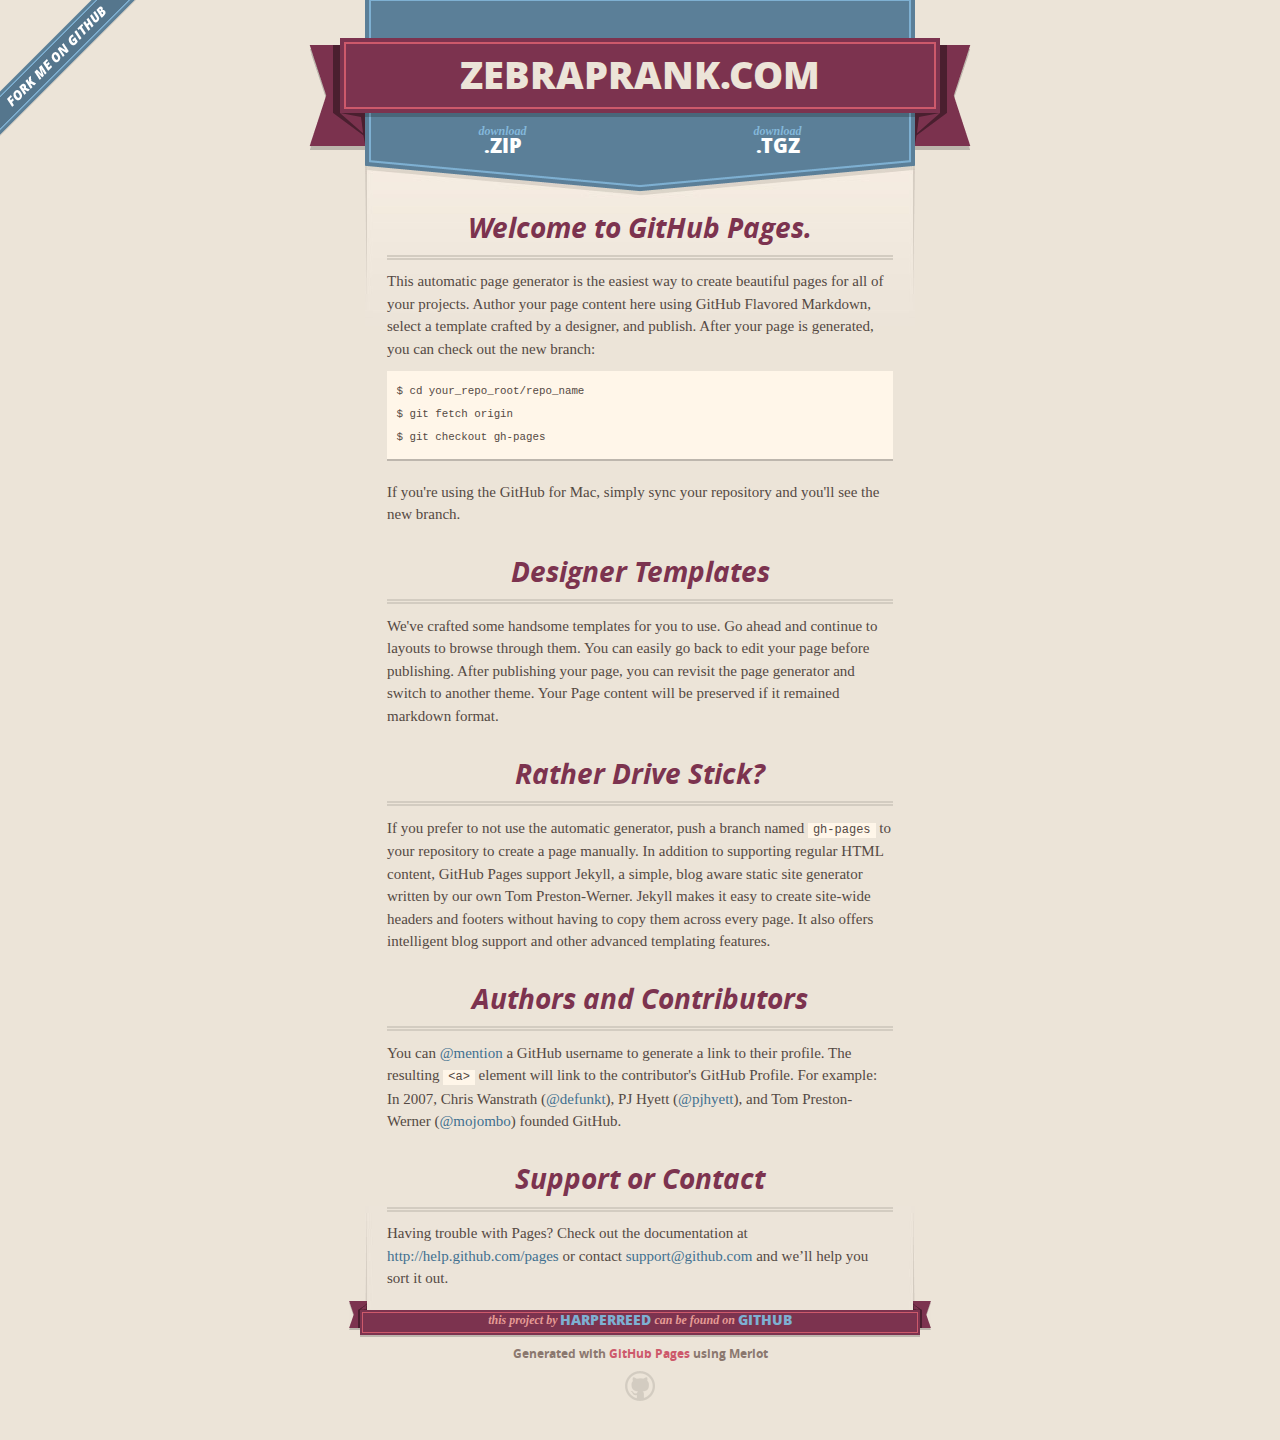
==== index.html @ 4e34f4eb "Create gh-pages branch via GitHub" ====
<!DOCTYPE html>
<html>
  <head>
    <meta charset='utf-8'>
    <meta http-equiv="X-UA-Compatible" content="chrome=1">
    <meta name="viewport" content="width=640" />

    <link rel="stylesheet" href="stylesheets/core.css" media="screen"/>
    <link rel="stylesheet" href="stylesheets/mobile.css" media="handheld, only screen and (max-device-width:640px)"/>
    <link rel="stylesheet" href="stylesheets/pygment_trac.css"/>

    <script type="text/javascript" src="javascripts/modernizr.js"></script>
    <script type="text/javascript" src="https://ajax.googleapis.com/ajax/libs/jquery/1.7.1/jquery.min.js"></script>
    <script type="text/javascript" src="javascripts/headsmart.min.js"></script>
    <script type="text/javascript">
      $(document).ready(function () {
        $('#main_content').headsmart()
      })
    </script>
    <title>Zebraprank.com by harperreed</title>
  </head>

  <body>
    <a id="forkme_banner" href="https://github.com/harperreed/zebraprank.com">View on GitHub</a>
    <div class="shell">

      <header>
        <span class="ribbon-outer">
          <span class="ribbon-inner">
            <h1>Zebraprank.com</h1>
            <h2></h2>
          </span>
          <span class="left-tail"></span>
          <span class="right-tail"></span>
        </span>
      </header>

      <section id="downloads">
        <span class="inner">
          <a href="https://github.com/harperreed/zebraprank.com/zipball/master" class="zip"><em>download</em> .ZIP</a><a href="https://github.com/harperreed/zebraprank.com/tarball/master" class="tgz"><em>download</em> .TGZ</a>
        </span>
      </section>


      <span class="banner-fix"></span>


      <section id="main_content">
        <h3>
<a name="welcome-to-github-pages" class="anchor" href="#welcome-to-github-pages"><span class="octicon octicon-link"></span></a>Welcome to GitHub Pages.</h3>

<p>This automatic page generator is the easiest way to create beautiful pages for all of your projects. Author your page content here using GitHub Flavored Markdown, select a template crafted by a designer, and publish. After your page is generated, you can check out the new branch:</p>

<pre><code>$ cd your_repo_root/repo_name
$ git fetch origin
$ git checkout gh-pages
</code></pre>

<p>If you're using the GitHub for Mac, simply sync your repository and you'll see the new branch.</p>

<h3>
<a name="designer-templates" class="anchor" href="#designer-templates"><span class="octicon octicon-link"></span></a>Designer Templates</h3>

<p>We've crafted some handsome templates for you to use. Go ahead and continue to layouts to browse through them. You can easily go back to edit your page before publishing. After publishing your page, you can revisit the page generator and switch to another theme. Your Page content will be preserved if it remained markdown format.</p>

<h3>
<a name="rather-drive-stick" class="anchor" href="#rather-drive-stick"><span class="octicon octicon-link"></span></a>Rather Drive Stick?</h3>

<p>If you prefer to not use the automatic generator, push a branch named <code>gh-pages</code> to your repository to create a page manually. In addition to supporting regular HTML content, GitHub Pages support Jekyll, a simple, blog aware static site generator written by our own Tom Preston-Werner. Jekyll makes it easy to create site-wide headers and footers without having to copy them across every page. It also offers intelligent blog support and other advanced templating features.</p>

<h3>
<a name="authors-and-contributors" class="anchor" href="#authors-and-contributors"><span class="octicon octicon-link"></span></a>Authors and Contributors</h3>

<p>You can <a href="https://github.com/blog/821" class="user-mention">@mention</a> a GitHub username to generate a link to their profile. The resulting <code>&lt;a&gt;</code> element will link to the contributor's GitHub Profile. For example: In 2007, Chris Wanstrath (<a href="https://github.com/defunkt" class="user-mention">@defunkt</a>), PJ Hyett (<a href="https://github.com/pjhyett" class="user-mention">@pjhyett</a>), and Tom Preston-Werner (<a href="https://github.com/mojombo" class="user-mention">@mojombo</a>) founded GitHub.</p>

<h3>
<a name="support-or-contact" class="anchor" href="#support-or-contact"><span class="octicon octicon-link"></span></a>Support or Contact</h3>

<p>Having trouble with Pages? Check out the documentation at <a href="http://help.github.com/pages">http://help.github.com/pages</a> or contact <a href="mailto:support@github.com">support@github.com</a> and we’ll help you sort it out.</p>
      </section>

      <footer>
        <span class="ribbon-outer">
          <span class="ribbon-inner">
            <p>this project by <a href="https://github.com/harperreed">harperreed</a> can be found on <a href="https://github.com/harperreed/zebraprank.com">GitHub</a></p>
          </span>
          <span class="left-tail"></span>
          <span class="right-tail"></span>
        </span>
        <p>Generated with <a href="http://pages.github.com">GitHub Pages</a> using Merlot</p>
        <span class="octocat"></span>
      </footer>

    </div>

    
  </body>
</html>
---- stylesheets/core.css ----
@import url("screen.css");
@import url("non-screen.css") handheld;
@import url("non-screen.css") only screen and (max-device-width:640px);
---- stylesheets/mobile.css ----
/* Generated by Font Squirrel (http://www.fontsquirrel.com) on February 9, 2012 */


@font-face {
  font-family: 'Open Sans';
  src: url('../fonts/opensans-regular-webfont.eot');
  src: url('../fonts/opensans-regular-webfont.eot?#iefix') format('embedded-opentype'),
       url('../fonts/opensans-regular-webfont.woff') format('woff'),
       url('../fonts/opensans-regular-webfont.ttf') format('truetype'),
       url('../fonts/opensans-regular-webfont.svg#OpenSansRegular') format('svg');
  font-weight: normal;
  font-style: normal;
}

@font-face {
  font-family: 'Open Sans';
  src: url('../fonts/opensans-italic-webfont.eot');
  src: url('../fonts/opensans-italic-webfont.eot?#iefix') format('embedded-opentype'),
       url('../fonts/opensans-italic-webfont.woff') format('woff'),
       url('../fonts/opensans-italic-webfont.ttf') format('truetype'),
       url('../fonts/opensans-italic-webfont.svg#OpenSansItalic') format('svg');
  font-weight: normal;
  font-style: italic;
}

@font-face {
  font-family: 'Open Sans';
  src: url('../fonts/opensans-bold-webfont.eot');
  src: url('../fonts/opensans-bold-webfont.eot?#iefix') format('embedded-opentype'),
       url('../fonts/opensans-bold-webfont.woff') format('woff'),
       url('../fonts/opensans-bold-webfont.ttf') format('truetype'),
       url('../fonts/opensans-bold-webfont.svg#OpenSansBold') format('svg');
  font-weight: bold;
  font-style: normal;
}

@font-face {
  font-family: 'Open Sans';
  src: url('../fonts/opensans-bolditalic-webfont.eot');
  src: url('../fonts/opensans-bolditalic-webfont.eot?#iefix') format('embedded-opentype'),
       url('../fonts/opensans-bolditalic-webfont.woff') format('woff'),
       url('../fonts/opensans-bolditalic-webfont.ttf') format('truetype'),
       url('../fonts/opensans-bolditalic-webfont.svg#OpenSansBoldItalic') format('svg');
  font-weight: bold;
  font-style: italic;
}

@font-face {
  font-family: 'Open Sans';
  src: url('../fonts/opensans-extrabold-webfont.eot');
  src: url('../fonts/opensans-extrabold-webfont.eot?#iefix') format('embedded-opentype'),
       url('../fonts/opensans-extrabold-webfont.woff') format('woff'),
       url('../fonts/opensans-extrabold-webfont.ttf') format('truetype'),
       url('../fonts/opensans-extrabold-webfont.svg#OpenSansExtrabold') format('svg');
  font-weight: bolder;
  font-style: normal;
}


/* http://meyerweb.com/eric/tools/css/reset/ 
   v2.0 | 20110126
   License: none (public domain)
*/

html, body, div, span, applet, object, iframe,
h1, h2, h3, h4, h5, h6, p, blockquote, pre,
a, abbr, acronym, address, big, cite, code,
del, dfn, em, img, ins, kbd, q, s, samp,
small, strike, strong, sub, sup, tt, var,
b, u, i, center,
dl, dt, dd, ol, ul, li,
fieldset, form, label, legend,
table, caption, tbody, tfoot, thead, tr, th, td,
article, aside, canvas, details, embed, 
figure, figcaption, footer, header, hgroup, 
menu, nav, output, ruby, section, summary,
time, mark, audio, video {
  margin: 0;
  padding: 0;
  border: 0;
  font-size: 100%;
  font: inherit;
  vertical-align: baseline;
}
/* HTML5 display-role reset for older browsers */
article, aside, details, figcaption, figure, 
footer, header, hgroup, menu, nav, section {
  display: block;
}
body {
  line-height: 1;
}
ol, ul {
  list-style: none;
}
blockquote, q {
  quotes: none;
}
blockquote:before, blockquote:after,
q:before, q:after {
  content: '';
  content: none;
}
table {
  border-collapse: collapse;
  border-spacing: 0;
}

header, footer, section {
  display: block;
  position: relative;
}

/* STYLES */

div.shell {
  display: block;
  width: 640px;
  margin: 0 auto;
}

a#forkme_banner {
  display: none;
}

/* header */

header {
  position: relative;
  z-index: 2;
  margin: 0;
  max-width: 640px;
  top: 51px;
}

header span.ribbon-inner {
  position: relative;
  display: block;
  background-color: #cd596b;
  border: 8px solid #7c334f;
  padding: 6px;
  z-index: 1;
}

header span.left-tail, header span.right-tail {
  position: relative;
  display: block;
  width: 19px;
  height: 10px;
  background: transparent url(../images/ribbon-tail-sprite-2x.png) 0 0 no-repeat;
  position: absolute;
  bottom: -10px;
  z-index: 0;
}

header span.left-tail {
  background-position: 0 0;
  left: 0;
}

header span.right-tail {
  background-position: -19px 0;
  right: 0;
}

header h1 {
  background-color: #7c334f;
  font-size: 2em;
  font-weight: bolder;
  font-style: normal;
  text-transform: uppercase;
  color: #ece4d8;
  text-align: center;
  line-height:1;  
  padding: 14px 20px 0;
}

header h2 {
  background-color: #7c334f;
  font: bold italic .85em/1.5 Georgia, Times, “Times New Roman”, serif;
  color: #e69b95;
  padding-bottom: 14px;
  margin-top: -3px;
  text-align: center;
}

section#downloads {
  position: relative;
  display: block;
  height: 171px;
  width: 602px;
  padding-bottom: 150px;
  margin: 51px auto -250px;
  z-index: 1;
  background: transparent url(../images/shield.png) center 0 no-repeat;
}

section#downloads a {
  display: none;
}

span.banner-fix {
  background: transparent url(../images/shield-fallback.png) center top no-repeat;
  display: block;
  height: 31px;
  position: absolute;
  width: 640px;
  top: 20px;

}

section#main_content {
  z-index: 2;
  padding: 20px 40px 0;
  min-height:185px;
}

/* footer */

footer {
  background: none;
  padding-top: 104px;
  margin: -94px auto 40px;
  max-width:640px;
  text-align: center;
}

footer span.ribbon-outer {
  display: block;
  position: relative;
  border-bottom: 2px solid #bdb6ad;
}

footer span.ribbon-inner {
  position: relative;
  display: block;
  background-color: #cd596b;
  border: 8px solid #7c334f;
  padding: 6px;
  z-index: 1;
}

footer p {
  font-family: 'Open Sans', sans-serif;
  font-weight: bold;
  font-size: .6em;
  color: #8b786f;
}

footer a {
  color: #cd596b;
}

footer span.ribbon-inner p {
  background-color: #7c334f;
  margin: 0;
  color: #e69b95;
  font: bold italic 22px/1 Georgia, Times, “Times New Roman”, serif;
  height: auto;
  line-height: 1.1;
  padding: 20px 0px 10px;
}

footer span.ribbon-inner a {
  display: block;
  position: relative;
  bottom: 0;
  color: #7eb0d2;
  font-family: 'Open Sans', sans-serif;
  text-transform: uppercase;
  font-style: normal;
  font-weight: bolder;
  font-size: 38px;
  padding-bottom: 10px;
}

footer span.ribbon-inner a:hover {
  color: #7eb0d2;
}

footer span.left-tail, footer span.right-tail {
  position: relative;
  display: block;
  width: 23px;
  height: 126px;
  background: transparent url(../images/small-ribbon-tail-sprite-2x.png) 0 0 no-repeat;
  position: absolute;
  top: -126px;
  z-index: 0;
}

footer span.left-tail {
  background-position: 0 0;
  left: 0;
}

footer span.right-tail {
  background-position: -23px 0;
  right: 0;
}

footer span.octocat {
  background: transparent url(../images/octocat-2x.png) 0 0 no-repeat;
  display: block;
  width: 60px;
  height: 60px;
  margin: 20px auto 0;}

/* content */

body {
  background: #ece4d8;
  font: normal normal 30px/1.5 Georgia, Palatino,” Palatino Linotype”, Times, “Times New Roman”, serif;
  color: #544943;
  -webkit-font-smoothing: antialiased;
}

a, a:hover {
  color: #417090;
}

a {
  text-decoration: none;
}

a:hover {
  text-decoration: underline;
}

h1,h2,h3,h4,h5,h6 {
  font-family: 'Open Sans', sans-serif;
  font-weight: bold;
}

p {
  margin: .7em 0 0;
}

strong {
  font-weight: bold;
}

em {
  font-style: italic;
}

ol {
  margin: .7em 0;
  list-style-type: decimal;
  padding-left: 1.35em;
}

ul {
  margin: .7em 0;
  padding-left: 1.35em;
}

ul li {
  padding-left: 20px;
  background: transparent url(../images/chevron-2x.png) left 15px no-repeat;
}

blockquote {
  font-family: 'Open Sans', sans-serif;
  margin: 20px 0;
  color: #8b786f;
  padding-left: 1.35em;
  background: transparent url('../images/blockquote-gfx-2x.png') 0 8px no-repeat;
}

img {
  -webkit-box-shadow: 0px 4px 0px #bdb6ad;
  -moz-box-shadow: 0px 4px 0px #bdb6ad;
  box-shadow: 0px 4px 0px #bdb6ad;
  border: 4px solid #fff6e9;
  max-width: 556px;
}

hr {
  border: none;
  outline: none;
  height: 42px;
  background: transparent url('../images/hr-2x.jpg') center center repeat-x;
  margin: 0 0 20px;
}

code {
  background: #fff6e9;
  font: normal normal .9em/1.7 "Lucida Sans Typewriter", "Lucida Console", Monaco, "Bitstream Vera Sans Mono", monospace;
  padding: 0 5px 1px;
}

pre {
  margin: 10px 0 20px;
  padding: .7em;
  background: #fff6e9;
  border-bottom: 4px solid #bdb6ad;
  font: normal normal .9em/1.7 "Lucida Sans Typewriter", "Lucida Console", Monaco, "Bitstream Vera Sans Mono", monospace;
  overflow: auto;
}

table {
  background: #fff6e9;
  display: table;
  width: 100%;
  border-collapse: separate;
  border-bottom: 4px solid #bdb6ad;
  margin: 10px 0;
}

tr {
  display: table-row;
}

th {
  display: table-cell;
  padding: 2px 10px;
  border: solid #ece4d8;
  border-width: 0 4px 4px 0;
  color: #cd596b;
  font-family: 'Open Sans', sans-serif;
  font-weight: bold;
  font-size: .85em;
}

td {
  display: table-cell;
  padding: 0 .7em;
  border: solid #ece4d8;
  border-width: 0 4px 4px 0;
}

td:last-child, th:last-child {
  border-right: none;
}

tr:last-child td {
  border-bottom: none;
}

dl {
  margin: .7em 0 20px;
}

dt {
  font-family: 'Open Sans', sans-serif;
  font-weight: bold;
}

dd {
  padding-left: 1.35em;
}

dd p:first-child {
  margin-top: 0;
}

/* Content based headers */

#main_content > .header-level-1:first-child,
#main_content > .header-level-2:first-child,
#main_content > .header-level-3:first-child,
#main_content > .header-level-4:first-child,
#main_content > .header-level-5:first-child,
#main_content > .header-level-6:first-child {
  margin-top: 0;
}

.header-level-1 {
  font-size: 1.85em;
  border-bottom: .2em double #d3ccc1;
  color: #7c334f;
  text-align: center;
  font-style: italic;
  margin: 1.1em 0 .38em;
  line-height: 1.2;
  padding-bottom: 10px
}

.header-level-2 {
  font-size: 1.58em;
  color: #7c334f;
  margin: .95em 0 .5em;
  border-bottom: .1em solid #D3CCC1;
  line-height: 1.2;
  padding-bottom: 10px
}

.header-level-3 {
  margin: 20px 0 10px;
  font-size: 1.45em;
}

.header-level-4 {
  margin: .6em 0;
  font-size: 1.2em;
  color: #cd596b;
}

.header-level-5 {
  margin: .7em 0;
  font-size: 1em;
  color: #8b786f;
}

.header-level-6 {
  margin: .8em 0;
  font-size: .85em;
  font-style: italic;
}
---- stylesheets/pygment_trac.css ----
.highlight  { background: #ffffff; }
.highlight .c { color: #999988; font-style: italic } /* Comment */
.highlight .err { color: #a61717; background-color: #e3d2d2 } /* Error */
.highlight .k { font-weight: bold } /* Keyword */
.highlight .o { font-weight: bold } /* Operator */
.highlight .cm { color: #999988; font-style: italic } /* Comment.Multiline */
.highlight .cp { color: #999999; font-weight: bold } /* Comment.Preproc */
.highlight .c1 { color: #999988; font-style: italic } /* Comment.Single */
.highlight .cs { color: #999999; font-weight: bold; font-style: italic } /* Comment.Special */
.highlight .gd { color: #000000; background-color: #ffdddd } /* Generic.Deleted */
.highlight .gd .x { color: #000000; background-color: #ffaaaa } /* Generic.Deleted.Specific */
.highlight .ge { font-style: italic } /* Generic.Emph */
.highlight .gr { color: #aa0000 } /* Generic.Error */
.highlight .gh { color: #999999 } /* Generic.Heading */
.highlight .gi { color: #000000; background-color: #ddffdd } /* Generic.Inserted */
.highlight .gi .x { color: #000000; background-color: #aaffaa } /* Generic.Inserted.Specific */
.highlight .go { color: #888888 } /* Generic.Output */
.highlight .gp { color: #555555 } /* Generic.Prompt */
.highlight .gs { font-weight: bold } /* Generic.Strong */
.highlight .gu { color: #800080; font-weight: bold; } /* Generic.Subheading */
.highlight .gt { color: #aa0000 } /* Generic.Traceback */
.highlight .kc { font-weight: bold } /* Keyword.Constant */
.highlight .kd { font-weight: bold } /* Keyword.Declaration */
.highlight .kn { font-weight: bold } /* Keyword.Namespace */
.highlight .kp { font-weight: bold } /* Keyword.Pseudo */
.highlight .kr { font-weight: bold } /* Keyword.Reserved */
.highlight .kt { color: #445588; font-weight: bold } /* Keyword.Type */
.highlight .m { color: #009999 } /* Literal.Number */
.highlight .s { color: #d14 } /* Literal.String */
.highlight .na { color: #008080 } /* Name.Attribute */
.highlight .nb { color: #0086B3 } /* Name.Builtin */
.highlight .nc { color: #445588; font-weight: bold } /* Name.Class */
.highlight .no { color: #008080 } /* Name.Constant */
.highlight .ni { color: #800080 } /* Name.Entity */
.highlight .ne { color: #990000; font-weight: bold } /* Name.Exception */
.highlight .nf { color: #990000; font-weight: bold } /* Name.Function */
.highlight .nn { color: #555555 } /* Name.Namespace */
.highlight .nt { color: #000080 } /* Name.Tag */
.highlight .nv { color: #008080 } /* Name.Variable */
.highlight .ow { font-weight: bold } /* Operator.Word */
.highlight .w { color: #bbbbbb } /* Text.Whitespace */
.highlight .mf { color: #009999 } /* Literal.Number.Float */
.highlight .mh { color: #009999 } /* Literal.Number.Hex */
.highlight .mi { color: #009999 } /* Literal.Number.Integer */
.highlight .mo { color: #009999 } /* Literal.Number.Oct */
.highlight .sb { color: #d14 } /* Literal.String.Backtick */
.highlight .sc { color: #d14 } /* Literal.String.Char */
.highlight .sd { color: #d14 } /* Literal.String.Doc */
.highlight .s2 { color: #d14 } /* Literal.String.Double */
.highlight .se { color: #d14 } /* Literal.String.Escape */
.highlight .sh { color: #d14 } /* Literal.String.Heredoc */
.highlight .si { color: #d14 } /* Literal.String.Interpol */
.highlight .sx { color: #d14 } /* Literal.String.Other */
.highlight .sr { color: #009926 } /* Literal.String.Regex */
.highlight .s1 { color: #d14 } /* Literal.String.Single */
.highlight .ss { color: #990073 } /* Literal.String.Symbol */
.highlight .bp { color: #999999 } /* Name.Builtin.Pseudo */
.highlight .vc { color: #008080 } /* Name.Variable.Class */
.highlight .vg { color: #008080 } /* Name.Variable.Global */
.highlight .vi { color: #008080 } /* Name.Variable.Instance */
.highlight .il { color: #009999 } /* Literal.Number.Integer.Long */

.type-csharp .highlight .k { color: #0000FF }
.type-csharp .highlight .kt { color: #0000FF }
.type-csharp .highlight .nf { color: #000000; font-weight: normal }
.type-csharp .highlight .nc { color: #2B91AF }
.type-csharp .highlight .nn { color: #000000 }
.type-csharp .highlight .s { color: #A31515 }
.type-csharp .highlight .sc { color: #A31515 }
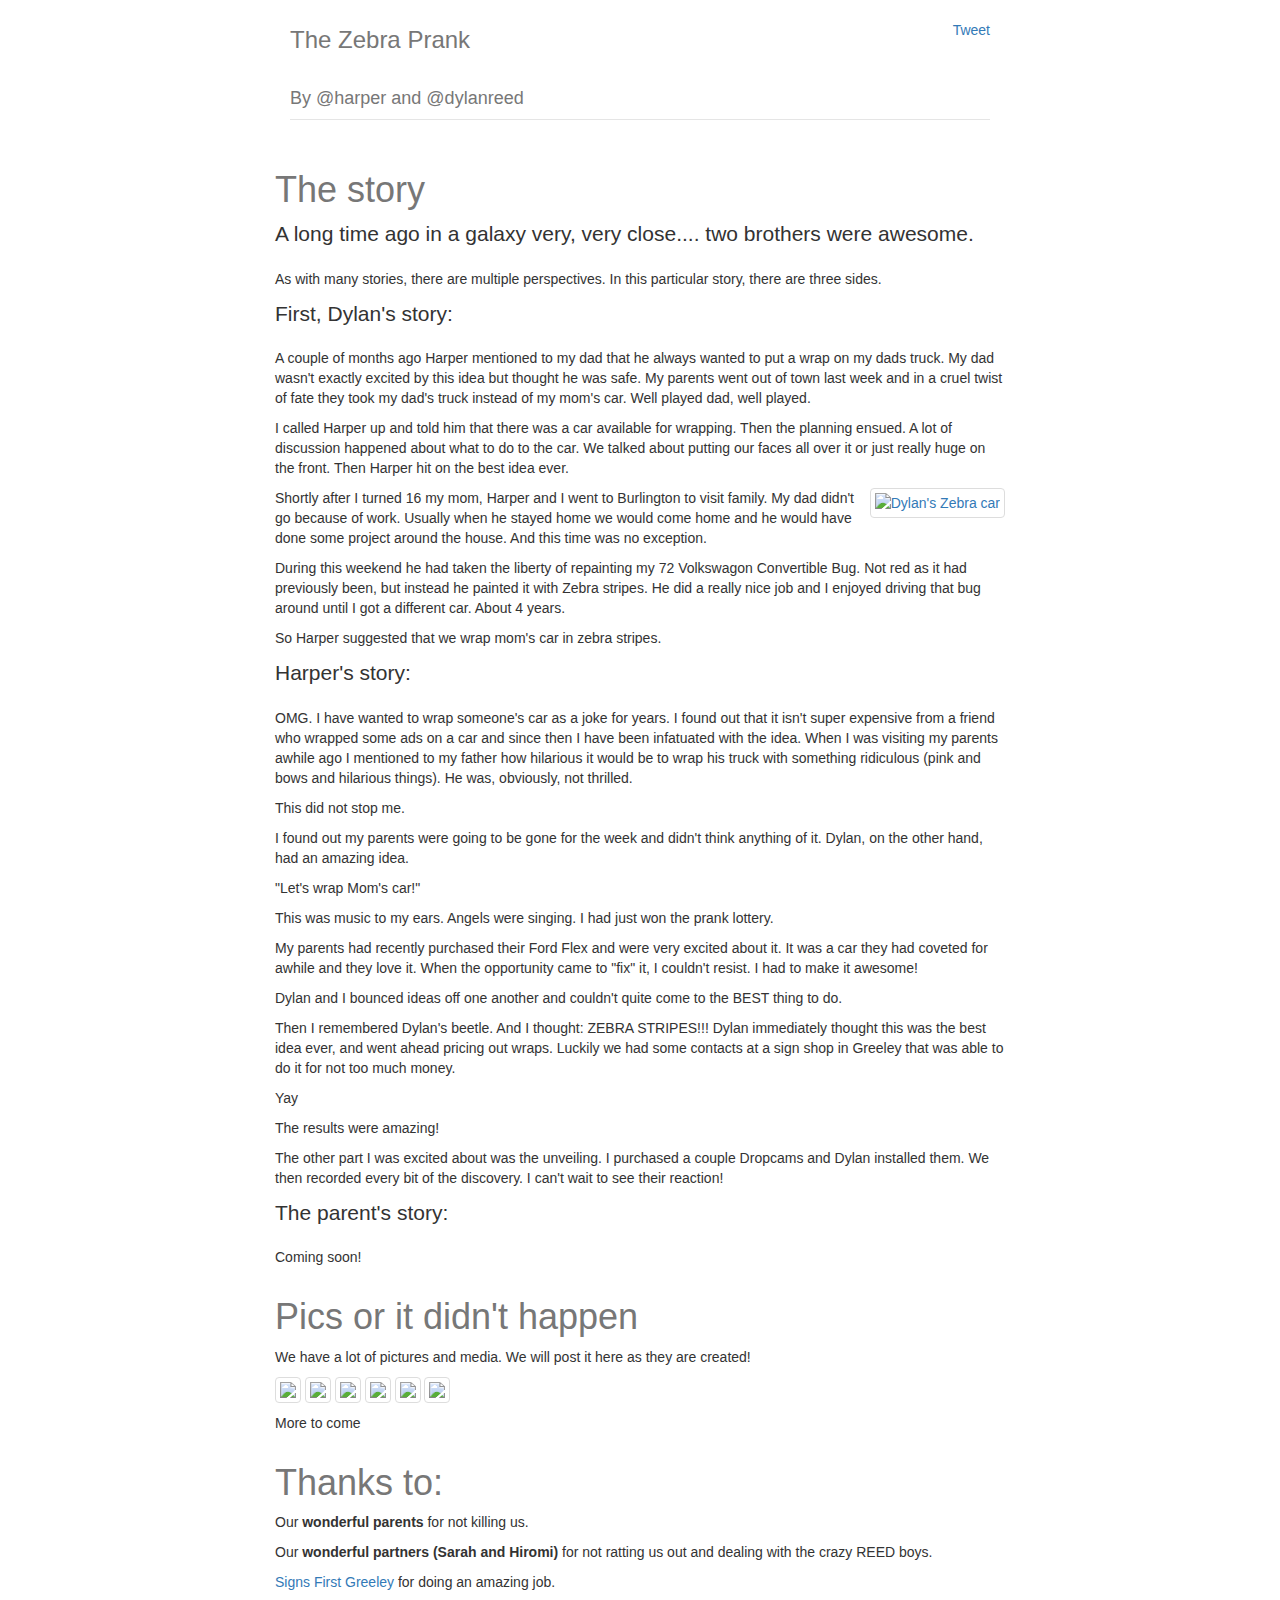
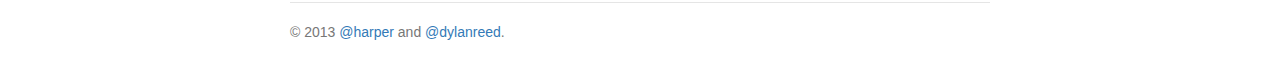
==== commit f02fbd85: "yep" ====
--- a/index.html
+++ b/index.html
@@ -1,98 +1,113 @@
+
 <!DOCTYPE html>
-<html>
+<html lang="en">
   <head>
-    <meta charset='utf-8'>
-    <meta http-equiv="X-UA-Compatible" content="chrome=1">
-    <meta name="viewport" content="width=640" />
+    <meta charset="utf-8">
+    <meta name="viewport" content="width=device-width, initial-scale=1.0">
+    <meta name="description" content="">
+    <meta name="author" content="">
+    <link rel="shortcut icon" href="../../assets/ico/favicon.png">
 
-    <link rel="stylesheet" href="stylesheets/core.css" media="screen"/>
-    <link rel="stylesheet" href="stylesheets/mobile.css" media="handheld, only screen and (max-device-width:640px)"/>
-    <link rel="stylesheet" href="stylesheets/pygment_trac.css"/>
+    <title>The Zebra Prank - We wrapped our parents car!! by Dylan and Harper Reed</title>
 
-    <script type="text/javascript" src="javascripts/modernizr.js"></script>
-    <script type="text/javascript" src="https://ajax.googleapis.com/ajax/libs/jquery/1.7.1/jquery.min.js"></script>
-    <script type="text/javascript" src="javascripts/headsmart.min.js"></script>
-    <script type="text/javascript">
-      $(document).ready(function () {
-        $('#main_content').headsmart()
-      })
-    </script>
-    <title>Zebraprank.com by harperreed</title>
+    <!-- Bootstrap core CSS -->
+    <link href="//netdna.bootstrapcdn.com/bootstrap/3.0.0/css/bootstrap.min.css" rel="stylesheet">
+    <link href="//netdna.bootstrapcdn.com/bootswatch/3.0.0/cosmo/bootstrap.min.css" rel="stylesheet">
+
+    <!-- Custom styles for this template -->
+    <link href="/css/jumbotron-narrow.css" rel="stylesheet">
+
+    <!-- HTML5 shim and Respond.js IE8 support of HTML5 elements and media queries -->
+    <!--[if lt IE 9]>
+      <script src="../../assets/js/html5shiv.js"></script>
+      <script src="../../assets/js/respond.min.js"></script>
+    <![endif]-->
   </head>
 
   <body>
-    <a id="forkme_banner" href="https://github.com/harperreed/zebraprank.com">View on GitHub</a>
-    <div class="shell">
 
-      <header>
-        <span class="ribbon-outer">
-          <span class="ribbon-inner">
-            <h1>Zebraprank.com</h1>
-            <h2></h2>
-          </span>
-          <span class="left-tail"></span>
-          <span class="right-tail"></span>
-        </span>
-      </header>
+    <div class="container">
+      <div class="header">
 
-      <section id="downloads">
-        <span class="inner">
-          <a href="https://github.com/harperreed/zebraprank.com/zipball/master" class="zip"><em>download</em> .ZIP</a><a href="https://github.com/harperreed/zebraprank.com/tarball/master" class="tgz"><em>download</em> .TGZ</a>
-        </span>
-      </section>
+        <a href="https://twitter.com/share" class="twitter-share-button pull-right " data-via="harper">Tweet</a>
+        <h3 class="text-muted">The Zebra Prank</h3>
+<h4 class="text-muted">By @harper and @dylanreed</h4>
+
+      </div>
+
+      <div class="row">
 
 
-      <span class="banner-fix"></span>
+        <h1 class="text-muted">The story</h1>
+
+        <p class="lead">A long time ago in a galaxy very, very close.... two brothers were awesome.</p>
+
+        <p>As with many stories, there are multiple perspectives. In this particular story, there are three sides.<p>
+
+        <p class="lead">First, Dylan's story: </p>
+        <p>A couple of months ago Harper mentioned to my dad that he always wanted to put a wrap on my dads truck. My dad wasn't exactly excited by this idea but thought he was safe. My parents went out of town last week and in a cruel twist of fate they took my dad's truck instead of my mom's car. Well played dad, well played.</p>
+
+        <p>I called Harper up and told him that there was a car available for wrapping. Then the planning ensued. A lot of discussion happened about what to do to the car. We talked about putting our faces all over it or just really huge on the front. Then Harper hit on the best idea ever. </p>
+
+        <p><a target="_blank" href="http://www.flickr.com/photos/natatwo/7154421594/"><img src="http://farm9.staticflickr.com/8003/7154421594_9091d8486a_m.jpg" alt="Dylan's Zebra car" class="img-thumbnail" align="right"></a>Shortly after I turned 16 my mom, Harper and I went to Burlington to visit family. My dad didn't go because of work. Usually when he stayed home we would come home and he would have done some project around the house. And this time was no exception. </p>
+
+        <p>During this weekend he had taken the liberty of repainting my 72 Volkswagon Convertible Bug. Not red as it had previously been, but instead he painted it with Zebra stripes. He did a really nice job and I enjoyed driving that bug around until I got a different car. About 4 years. </p>
+
+        <p>So Harper suggested that we wrap mom's car in zebra stripes.  </p>
+
+        <p class="lead">Harper's story: </p>
+        <p>OMG. I have wanted to wrap someone's car as a joke for years. I found out that it isn't super expensive from a friend who wrapped some ads on a car and since then I have been infatuated with the idea. When I was visiting my parents awhile ago I mentioned to my father how hilarious it would be to wrap his truck with something ridiculous (pink and bows and hilarious things). He was, obviously, not thrilled. </p>
+        <p>This did not stop me.</p>
+        <p>I found out my parents were going to be gone for the week and didn't think anything of it. Dylan, on the other hand, had an amazing idea.</p>
+        <p>"Let's wrap Mom's car!"</p>
+        <p>This was music to my ears. Angels were singing. I had just won the prank lottery.</p>
+        <p>My parents had recently purchased their Ford Flex and were very excited about it. It was a car they had coveted for awhile and they love it. When the opportunity came to "fix" it, I couldn't resist. I had to make it awesome!</p>
+        <p>Dylan and I bounced ideas off one another and couldn't quite come to the BEST thing to do.</p>
+        <p>Then I remembered Dylan's beetle. And I thought: ZEBRA STRIPES!!! Dylan immediately thought this was the best idea ever, and went ahead pricing out wraps. Luckily we had some contacts at a sign shop in Greeley that was able to do it for not too much money. </p>
+        <p>Yay</p>
+        <p>The results were amazing!</p>
+        <p>The other part I was excited about was the unveiling. I purchased a couple Dropcams and Dylan installed them. We then recorded every bit of the discovery. I can't wait to see their reaction!</p>
+        <p class="lead">The parent's story: </p>
+        <p>Coming soon!</p>
 
 
-      <section id="main_content">
-        <h3>
-<a name="welcome-to-github-pages" class="anchor" href="#welcome-to-github-pages"><span class="octicon octicon-link"></span></a>Welcome to GitHub Pages.</h3>
 
-<p>This automatic page generator is the easiest way to create beautiful pages for all of your projects. Author your page content here using GitHub Flavored Markdown, select a template crafted by a designer, and publish. After your page is generated, you can check out the new branch:</p>
 
-<pre><code>$ cd your_repo_root/repo_name
-$ git fetch origin
-$ git checkout gh-pages
-</code></pre>
 
-<p>If you're using the GitHub for Mac, simply sync your repository and you'll see the new branch.</p>
 
-<h3>
-<a name="designer-templates" class="anchor" href="#designer-templates"><span class="octicon octicon-link"></span></a>Designer Templates</h3>
+      </div>
 
-<p>We've crafted some handsome templates for you to use. Go ahead and continue to layouts to browse through them. You can easily go back to edit your page before publishing. After publishing your page, you can revisit the page generator and switch to another theme. Your Page content will be preserved if it remained markdown format.</p>
-
-<h3>
-<a name="rather-drive-stick" class="anchor" href="#rather-drive-stick"><span class="octicon octicon-link"></span></a>Rather Drive Stick?</h3>
-
-<p>If you prefer to not use the automatic generator, push a branch named <code>gh-pages</code> to your repository to create a page manually. In addition to supporting regular HTML content, GitHub Pages support Jekyll, a simple, blog aware static site generator written by our own Tom Preston-Werner. Jekyll makes it easy to create site-wide headers and footers without having to copy them across every page. It also offers intelligent blog support and other advanced templating features.</p>
-
-<h3>
-<a name="authors-and-contributors" class="anchor" href="#authors-and-contributors"><span class="octicon octicon-link"></span></a>Authors and Contributors</h3>
-
-<p>You can <a href="https://github.com/blog/821" class="user-mention">@mention</a> a GitHub username to generate a link to their profile. The resulting <code>&lt;a&gt;</code> element will link to the contributor's GitHub Profile. For example: In 2007, Chris Wanstrath (<a href="https://github.com/defunkt" class="user-mention">@defunkt</a>), PJ Hyett (<a href="https://github.com/pjhyett" class="user-mention">@pjhyett</a>), and Tom Preston-Werner (<a href="https://github.com/mojombo" class="user-mention">@mojombo</a>) founded GitHub.</p>
-
-<h3>
-<a name="support-or-contact" class="anchor" href="#support-or-contact"><span class="octicon octicon-link"></span></a>Support or Contact</h3>
-
-<p>Having trouble with Pages? Check out the documentation at <a href="http://help.github.com/pages">http://help.github.com/pages</a> or contact <a href="mailto:support@github.com">support@github.com</a> and we’ll help you sort it out.</p>
-      </section>
-
-      <footer>
-        <span class="ribbon-outer">
-          <span class="ribbon-inner">
-            <p>this project by <a href="https://github.com/harperreed">harperreed</a> can be found on <a href="https://github.com/harperreed/zebraprank.com">GitHub</a></p>
-          </span>
-          <span class="left-tail"></span>
-          <span class="right-tail"></span>
-        </span>
-        <p>Generated with <a href="http://pages.github.com">GitHub Pages</a> using Merlot</p>
-        <span class="octocat"></span>
-      </footer>
-
+    <div class="row">
+        <h1 class="text-muted">Pics or it didn't happen</h1>
+        <p>We have a lot of pictures and media. We will post it here as they are created!</p>
+        <p>
+          <a href="http://www.flickr.com/photos/natatwo/9581432940/"><img class="img-thumbnail" src="http://farm4.staticflickr.com/3825/9581432940_eaf68ba328_n.jpg"></a>
+          <a href="http://www.flickr.com/photos/natatwo/9581432736/"><img class="img-thumbnail" src="http://farm4.staticflickr.com/3780/9581432736_17be00e5b9_n.jpg"></a>
+          <a href="http://www.flickr.com/photos/natatwo/9578647599/"><img class="img-thumbnail" src="http://farm8.staticflickr.com/7446/9578647599_a6ca1d6fb4_n.jpg"></a>
+          <a href="http://www.flickr.com/photos/natatwo/9578635005/"><img class="img-thumbnail" src="http://farm6.staticflickr.com/5461/9578635005_ffc52565c4_n.jpg"></a>
+          <a href="http://www.flickr.com/photos/natatwo/9581422540/"><img class="img-thumbnail" src="http://farm8.staticflickr.com/7394/9581422540_49c5928863_n.jpg"></a>
+          <a href="http://www.flickr.com/photos/natatwo/9578635599/"><img class="img-thumbnail" src="http://farm4.staticflickr.com/3791/9578635599_139242412a_n.jpg"></a>
+        </p>
+        <p>More to come</p>
+    </div>
+    <div class="row">
+      <h1 class="text-muted">Thanks to:</h1>
+      <p>Our <b>wonderful parents</b> for not killing us.</p>
+      <p>Our <b>wonderful partners (Sarah and Hiromi)</b> for not ratting us out and dealing with the crazy REED boys.</p>
+      <p><a href="http://signsfirstgreeley.com" target="_blank">Signs First Greeley</a> for doing an amazing job.</p>
     </div>
 
-    
+      <div class="footer">
+        <p>&copy; 2013 <a href="http://twitter.com/harper">@harper</a> and <a href="http://twitter.com/dylanreed">@dylanreed</a>. </p>
+      </div>
+
+    </div> <!-- /container -->
+
+
+    <!-- Bootstrap core JavaScript
+    ================================================== -->
+    <!-- Placed at the end of the document so the pages load faster -->
+    <script>!function(d,s,id){var js,fjs=d.getElementsByTagName(s)[0],p=/^http:/.test(d.location)?'http':'https';if(!d.getElementById(id)){js=d.createElement(s);js.id=id;js.src=p+'://platform.twitter.com/widgets.js';fjs.parentNode.insertBefore(js,fjs);}}(document, 'script', 'twitter-wjs');</script>
   </body>
 </html>
+
--- a/css/jumbotron-narrow.css
+++ b/css/jumbotron-narrow.css
@@ -0,0 +1,79 @@
+/* Space out content a bit */
+body {
+  padding-top: 20px;
+  padding-bottom: 20px;
+}
+
+/* Everything but the jumbotron gets side spacing for mobile first views */
+.header,
+.marketing,
+.footer {
+  padding-left: 15px;
+  padding-right: 15px;
+}
+
+/* Custom page header */
+.header {
+  border-bottom: 1px solid #e5e5e5;
+}
+/* Make the masthead heading the same height as the navigation */
+.header h3 {
+  margin-top: 0;
+  margin-bottom: 0;
+  line-height: 40px;
+  padding-bottom: 19px;
+}
+
+/* Custom page footer */
+.footer {
+  padding-top: 19px;
+  color: #777;
+  border-top: 1px solid #e5e5e5;
+}
+
+/* Customize container */
+@media (min-width: 768px) {
+  .container {
+    max-width: 730px;
+  }
+}
+.container-narrow > hr {
+  margin: 30px 0;
+}
+
+/* Main marketing message and sign up button */
+.jumbotron {
+  text-align: center;
+  border-bottom: 1px solid #e5e5e5;
+}
+.jumbotron .btn {
+  font-size: 21px;
+  padding: 14px 24px;
+}
+
+/* Supporting marketing content */
+.marketing {
+  margin: 40px 0;
+}
+.marketing p + h4 {
+  margin-top: 28px;
+}
+
+/* Responsive: Portrait tablets and up */
+@media screen and (min-width: 768px) {
+  /* Remove the padding we set earlier */
+  .header,
+  .marketing,
+  .footer {
+    padding-left: 0;
+    padding-right: 0;
+  }
+  /* Space out the masthead */
+  .header {
+    margin-bottom: 30px;
+  }
+  /* Remove the bottom border on the jumbotron for visual effect */
+  .jumbotron {
+    border-bottom: 0;
+  }
+}
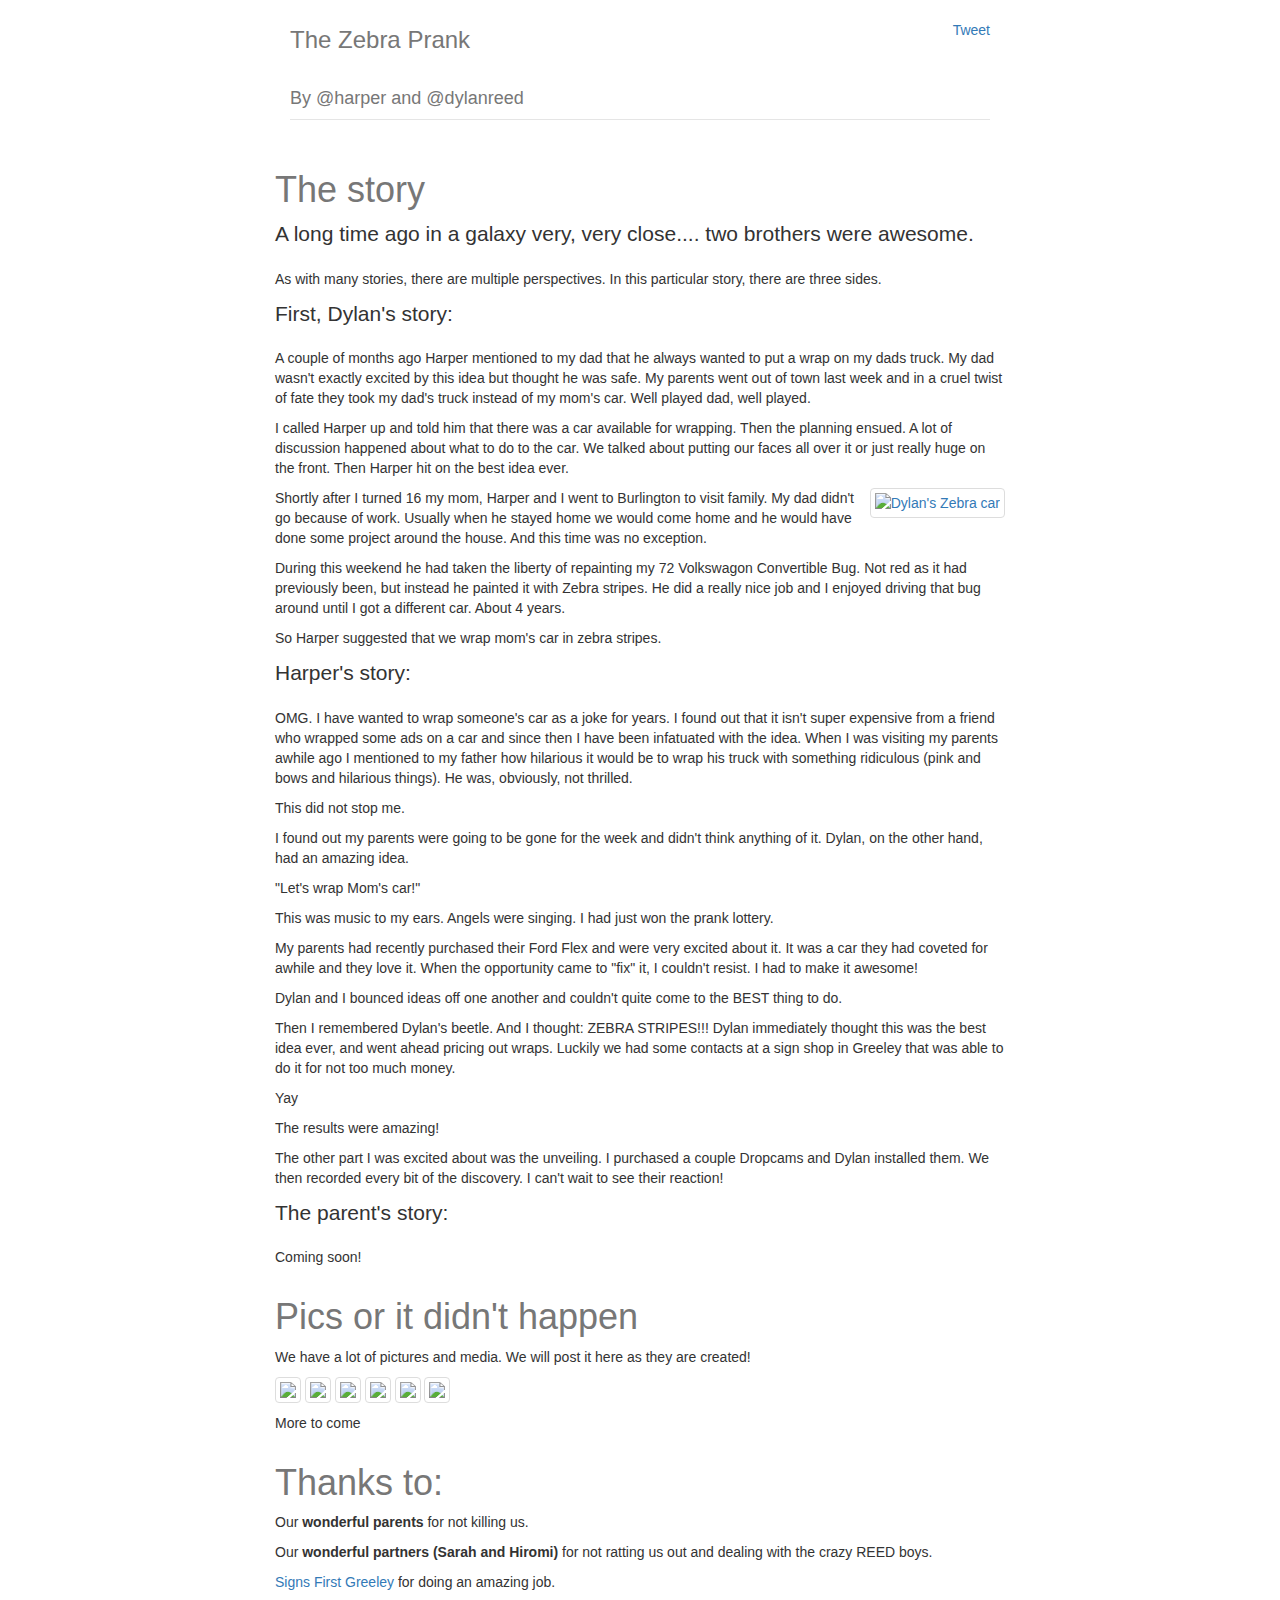
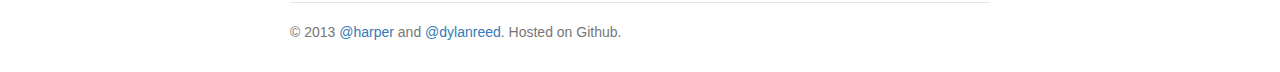
==== commit bcb20f3e: "updated index" ====
--- a/index.html
+++ b/index.html
@@ -98,7 +98,7 @@
     </div>
 
       <div class="footer">
-        <p>&copy; 2013 <a href="http://twitter.com/harper">@harper</a> and <a href="http://twitter.com/dylanreed">@dylanreed</a>. </p>
+        <p>&copy; 2013 <a href="http://twitter.com/harper">@harper</a> and <a href="http://twitter.com/dylanreed">@dylanreed</a>. Hosted on Github.</p>
       </div>
 
     </div> <!-- /container -->
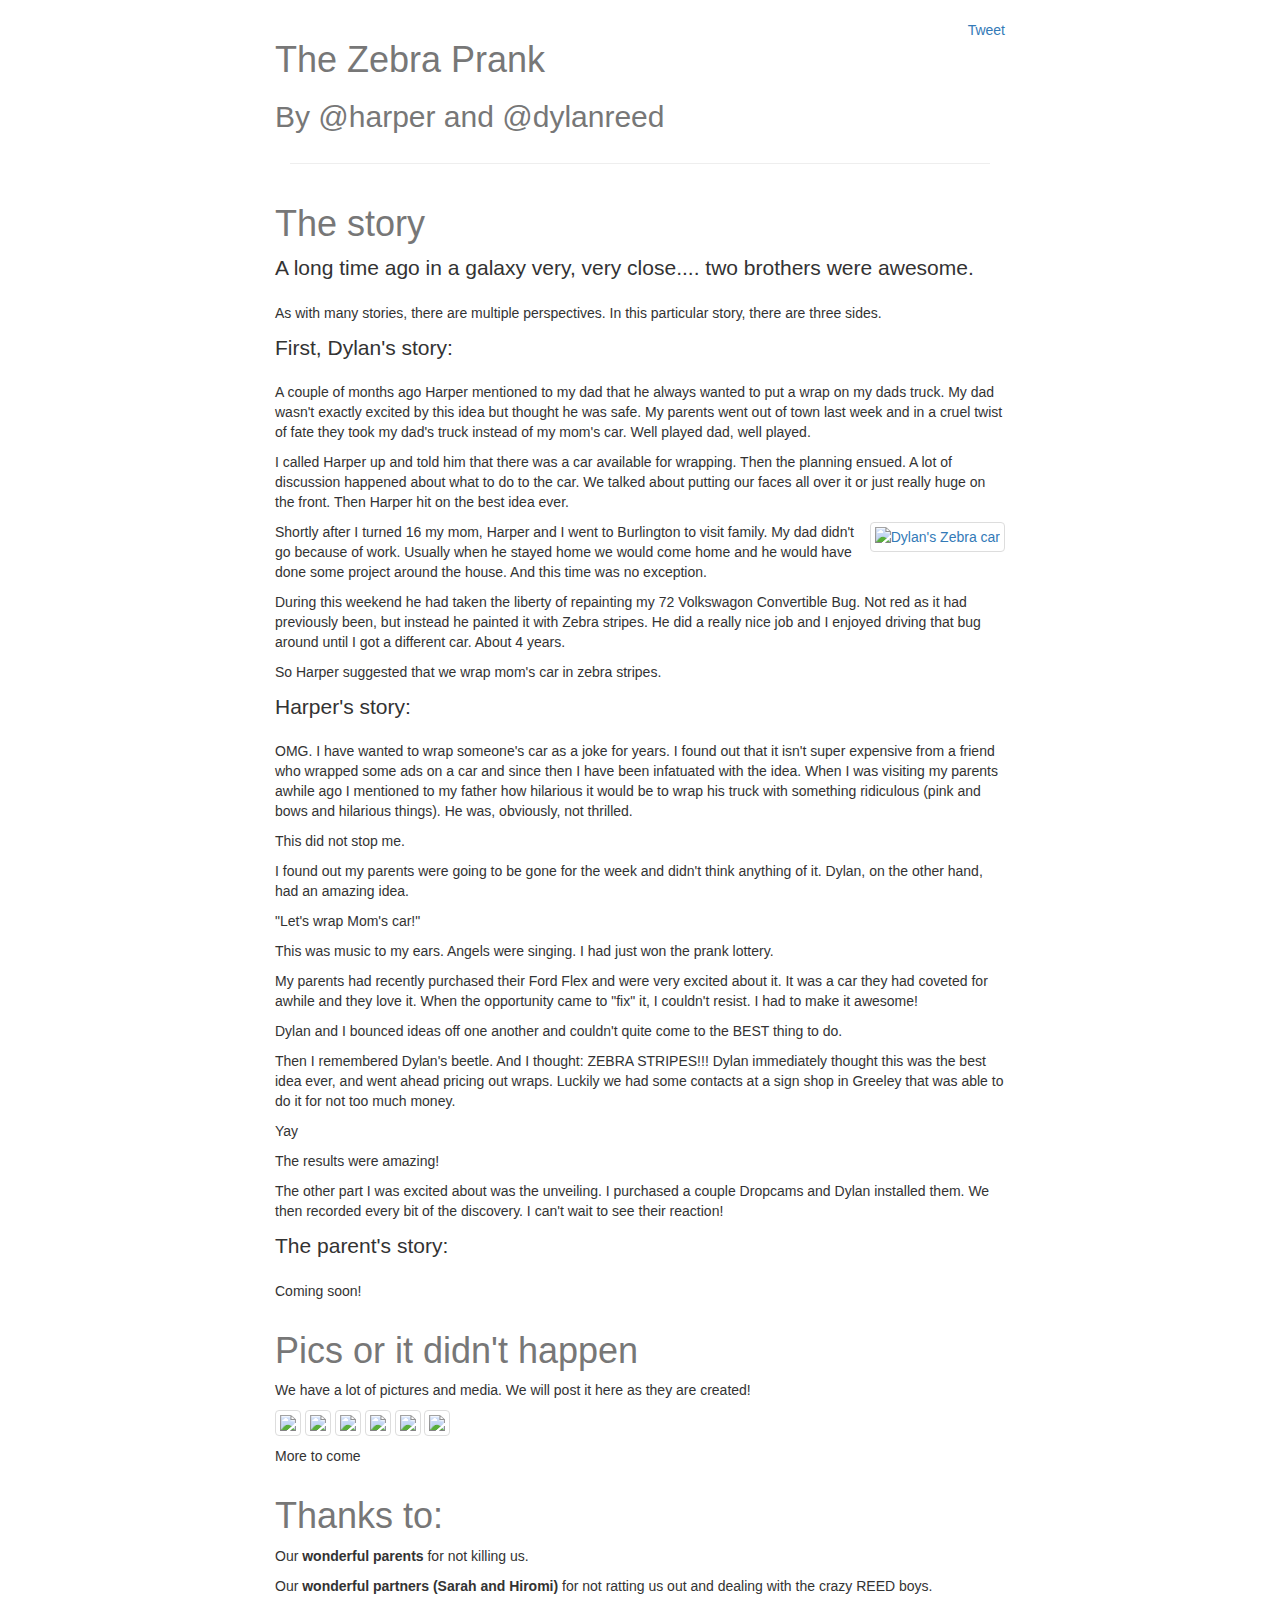
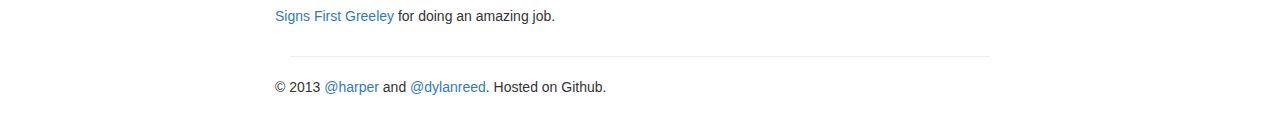
==== commit 5fd094f1: "updated css" ====
--- a/index.html
+++ b/index.html
@@ -1,12 +1,11 @@
-
 <!DOCTYPE html>
 <html lang="en">
   <head>
     <meta charset="utf-8">
     <meta name="viewport" content="width=device-width, initial-scale=1.0">
-    <meta name="description" content="">
-    <meta name="author" content="">
-    <link rel="shortcut icon" href="../../assets/ico/favicon.png">
+    <meta name="description" content="The Zebra Prank - We wrapped our parents car!! by Dylan and Harper Reed">
+    <meta name="author" content="Dylan Reed and Harper Reed">
+    <link rel="shortcut icon" href="./favicon.png">
 
     <title>The Zebra Prank - We wrapped our parents car!! by Dylan and Harper Reed</title>
 
@@ -27,14 +26,14 @@
   <body>
 
     <div class="container">
-      <div class="header">
+      <div class="row">
 
         <a href="https://twitter.com/share" class="twitter-share-button pull-right " data-via="harper">Tweet</a>
-        <h3 class="text-muted">The Zebra Prank</h3>
-<h4 class="text-muted">By @harper and @dylanreed</h4>
+        <h1 class="text-muted">The Zebra Prank</h1>
+<h2 class="text-muted">By @harper and @dylanreed</h2>
 
       </div>
-
+      <hr />
       <div class="row">
 
 
@@ -97,7 +96,8 @@
       <p><a href="http://signsfirstgreeley.com" target="_blank">Signs First Greeley</a> for doing an amazing job.</p>
     </div>
 
-      <div class="footer">
+    <hr />
+      <div class="row">
         <p>&copy; 2013 <a href="http://twitter.com/harper">@harper</a> and <a href="http://twitter.com/dylanreed">@dylanreed</a>. Hosted on Github.</p>
       </div>
 
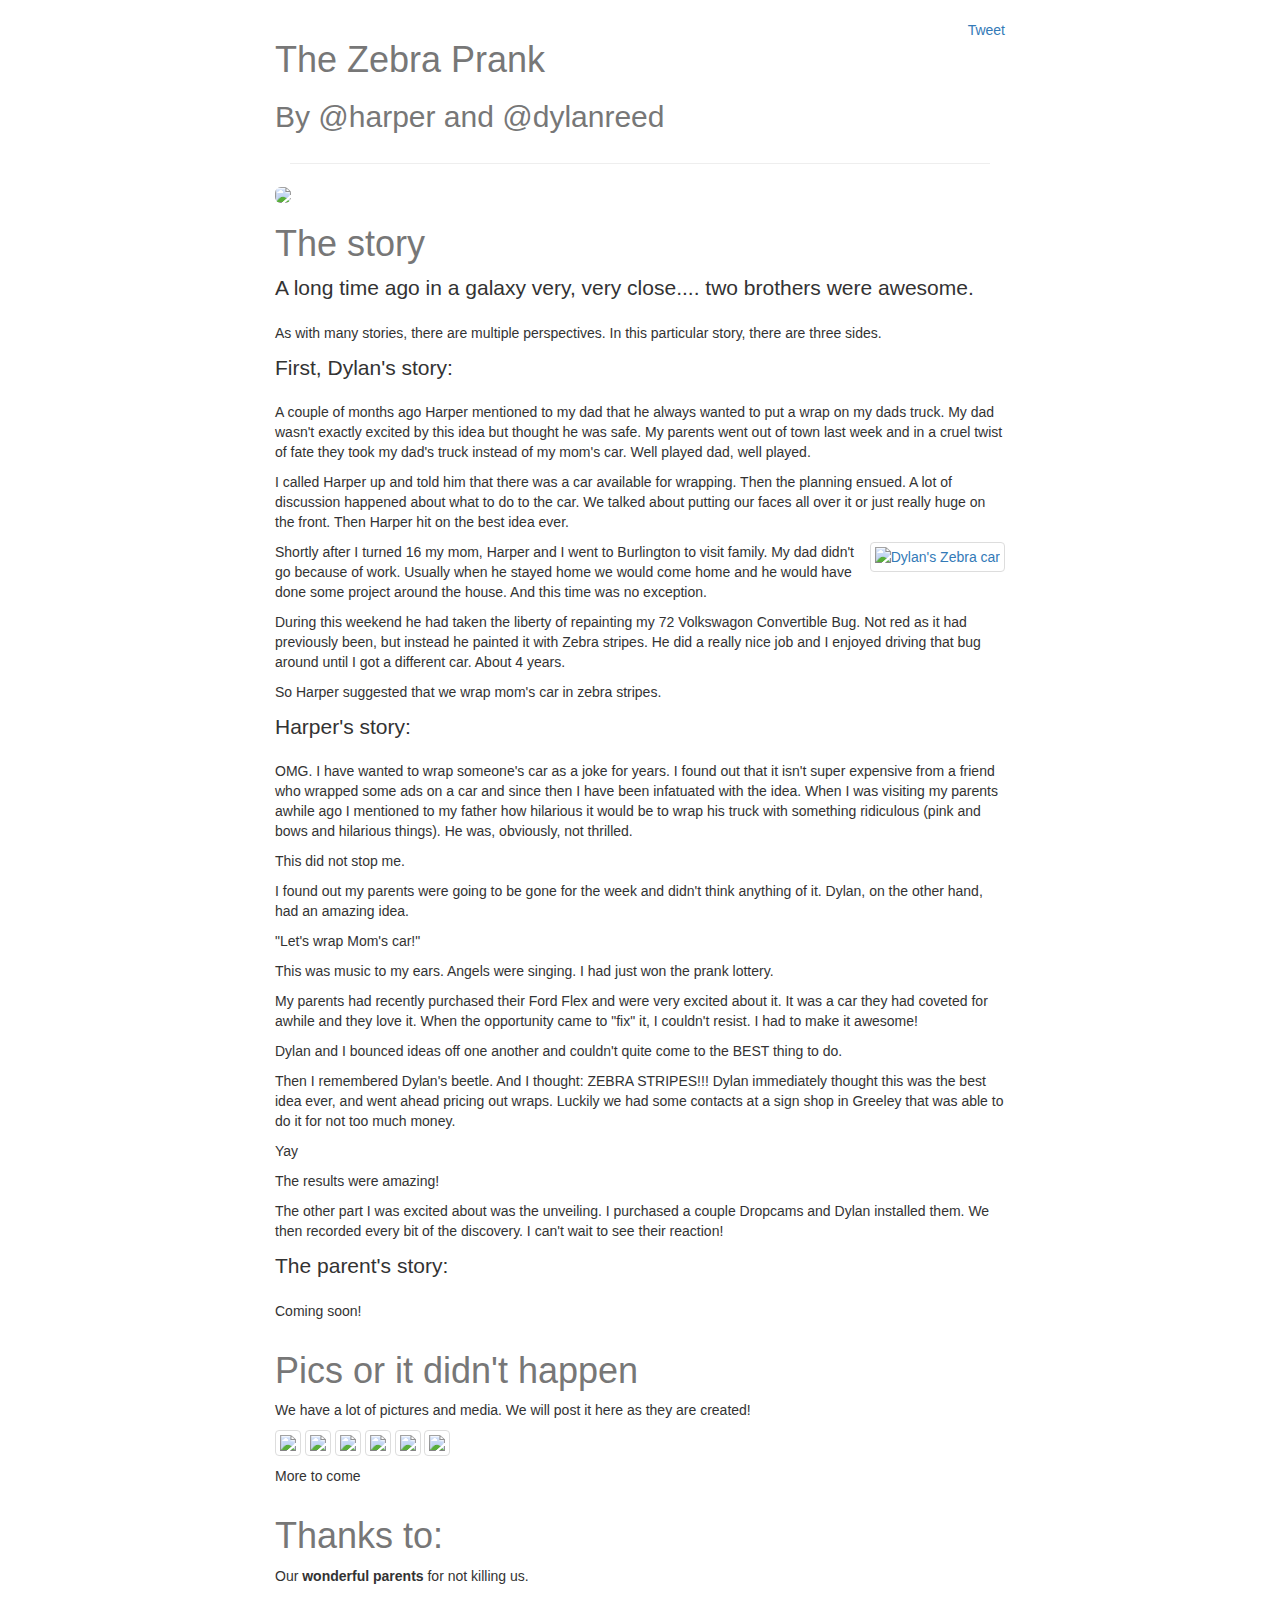
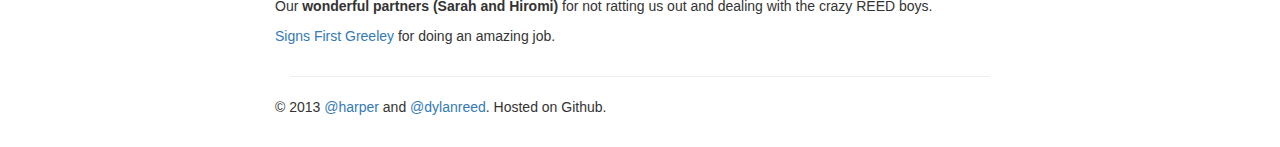
==== commit cea69d2b: "updated with photo" ====
--- a/index.html
+++ b/index.html
@@ -11,15 +11,15 @@
 
     <!-- Bootstrap core CSS -->
     <link href="//netdna.bootstrapcdn.com/bootstrap/3.0.0/css/bootstrap.min.css" rel="stylesheet">
-    <link href="//netdna.bootstrapcdn.com/bootswatch/3.0.0/cosmo/bootstrap.min.css" rel="stylesheet">
+    <link href="//netdna.bootstrapcdn.com/bootswatch/3.0.0/spacelab/bootstrap.min.css" rel="stylesheet">
 
     <!-- Custom styles for this template -->
     <link href="/css/jumbotron-narrow.css" rel="stylesheet">
 
     <!-- HTML5 shim and Respond.js IE8 support of HTML5 elements and media queries -->
     <!--[if lt IE 9]>
-      <script src="../../assets/js/html5shiv.js"></script>
-      <script src="../../assets/js/respond.min.js"></script>
+      <script src="/js/html5shiv.js"></script>
+      <script src="/js/respond.min.js"></script>
     <![endif]-->
   </head>
 
@@ -34,6 +34,10 @@
 
       </div>
       <hr />
+      <div class="row">
+        <img class="img-rounded" src="http://farm3.staticflickr.com/2854/9586264140_439c9b2948_z.jpg" />
+      </div>
+
       <div class="row">
 
 
@@ -108,6 +112,8 @@
     ================================================== -->
     <!-- Placed at the end of the document so the pages load faster -->
     <script>!function(d,s,id){var js,fjs=d.getElementsByTagName(s)[0],p=/^http:/.test(d.location)?'http':'https';if(!d.getElementById(id)){js=d.createElement(s);js.id=id;js.src=p+'://platform.twitter.com/widgets.js';fjs.parentNode.insertBefore(js,fjs);}}(document, 'script', 'twitter-wjs');</script>
+<script src="//ajax.googleapis.com/ajax/libs/jquery/1.10.2/jquery.min.js"></script>
+    <script src="//netdna.bootstrapcdn.com/bootstrap/3.0.0/js/bootstrap.min.js"></script>
   </body>
 </html>
 
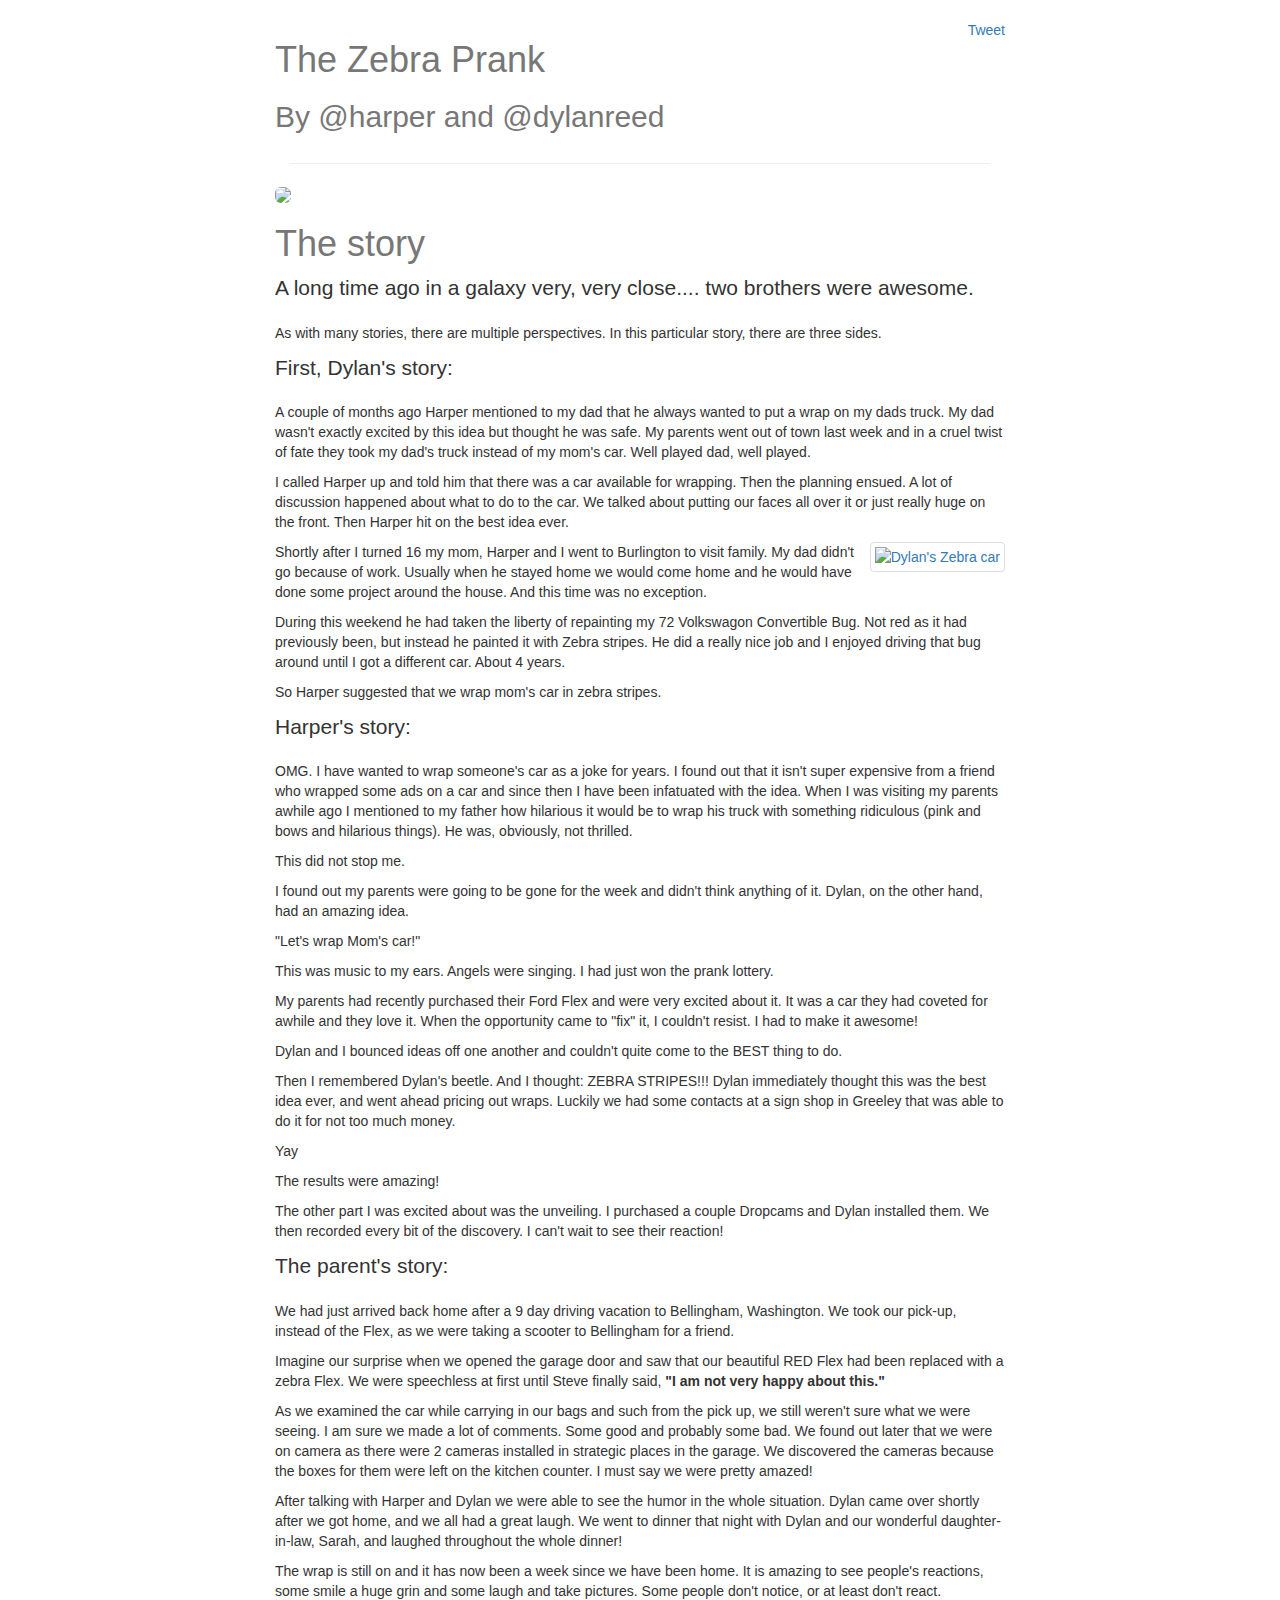
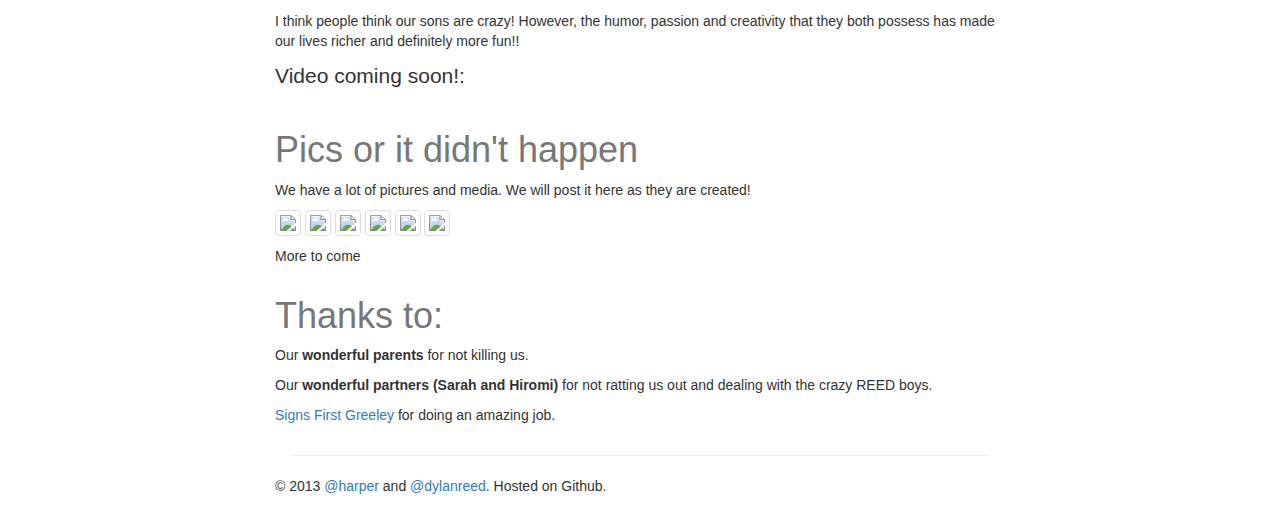
==== commit 6428ab94: "updated with my mom's side of the story" ====
--- a/index.html
+++ b/index.html
@@ -70,12 +70,21 @@
         <p>Yay</p>
         <p>The results were amazing!</p>
         <p>The other part I was excited about was the unveiling. I purchased a couple Dropcams and Dylan installed them. We then recorded every bit of the discovery. I can't wait to see their reaction!</p>
-        <p class="lead">The parent's story: </p>
-        <p>Coming soon!</p>
 
+        <p class="lead"><a name="parents"></a>The parent's story: </p>
+        <p>We had just arrived back home after a 9 day driving vacation to Bellingham, Washington.  We took our pick-up, instead of the Flex, as we were taking a scooter to Bellingham for a friend.  
 
+        <p>Imagine our surprise when we opened the garage door and saw that our beautiful RED Flex had been replaced with a zebra Flex.  We were speechless at first until Steve finally said, <b>"I am not very happy about this."</b></p>
 
+        <p>As we examined the car while carrying in our bags and such from the pick up, we still weren't sure what we were seeing.  I am sure we made a lot of comments.  Some good and probably some bad. We found out later that we were on camera as there were 2 cameras installed in strategic places in the garage.  We discovered the cameras because the boxes for them were left on the kitchen counter.  I must say we were pretty amazed!</p>
 
+        <p>After talking with Harper and Dylan we were able to see the humor in the whole situation.  Dylan came over shortly after we got home, and we all had a great laugh.  We went to dinner that night with Dylan and our wonderful daughter-in-law, Sarah, and laughed throughout the whole dinner!</p>
+
+        <p>The wrap is still on and it has now been a week since we have been home.  It is amazing to see people's reactions, some smile a huge grin and some laugh and take pictures.  Some people don't notice, or at least don't react.  </p>
+
+        <p>I think people think our sons are crazy!  However, the humor, passion and creativity that they both possess has made our lives richer and definitely more fun!!</p>
+
+        <p class="lead">Video coming soon!: </p>
 
 
       </div>
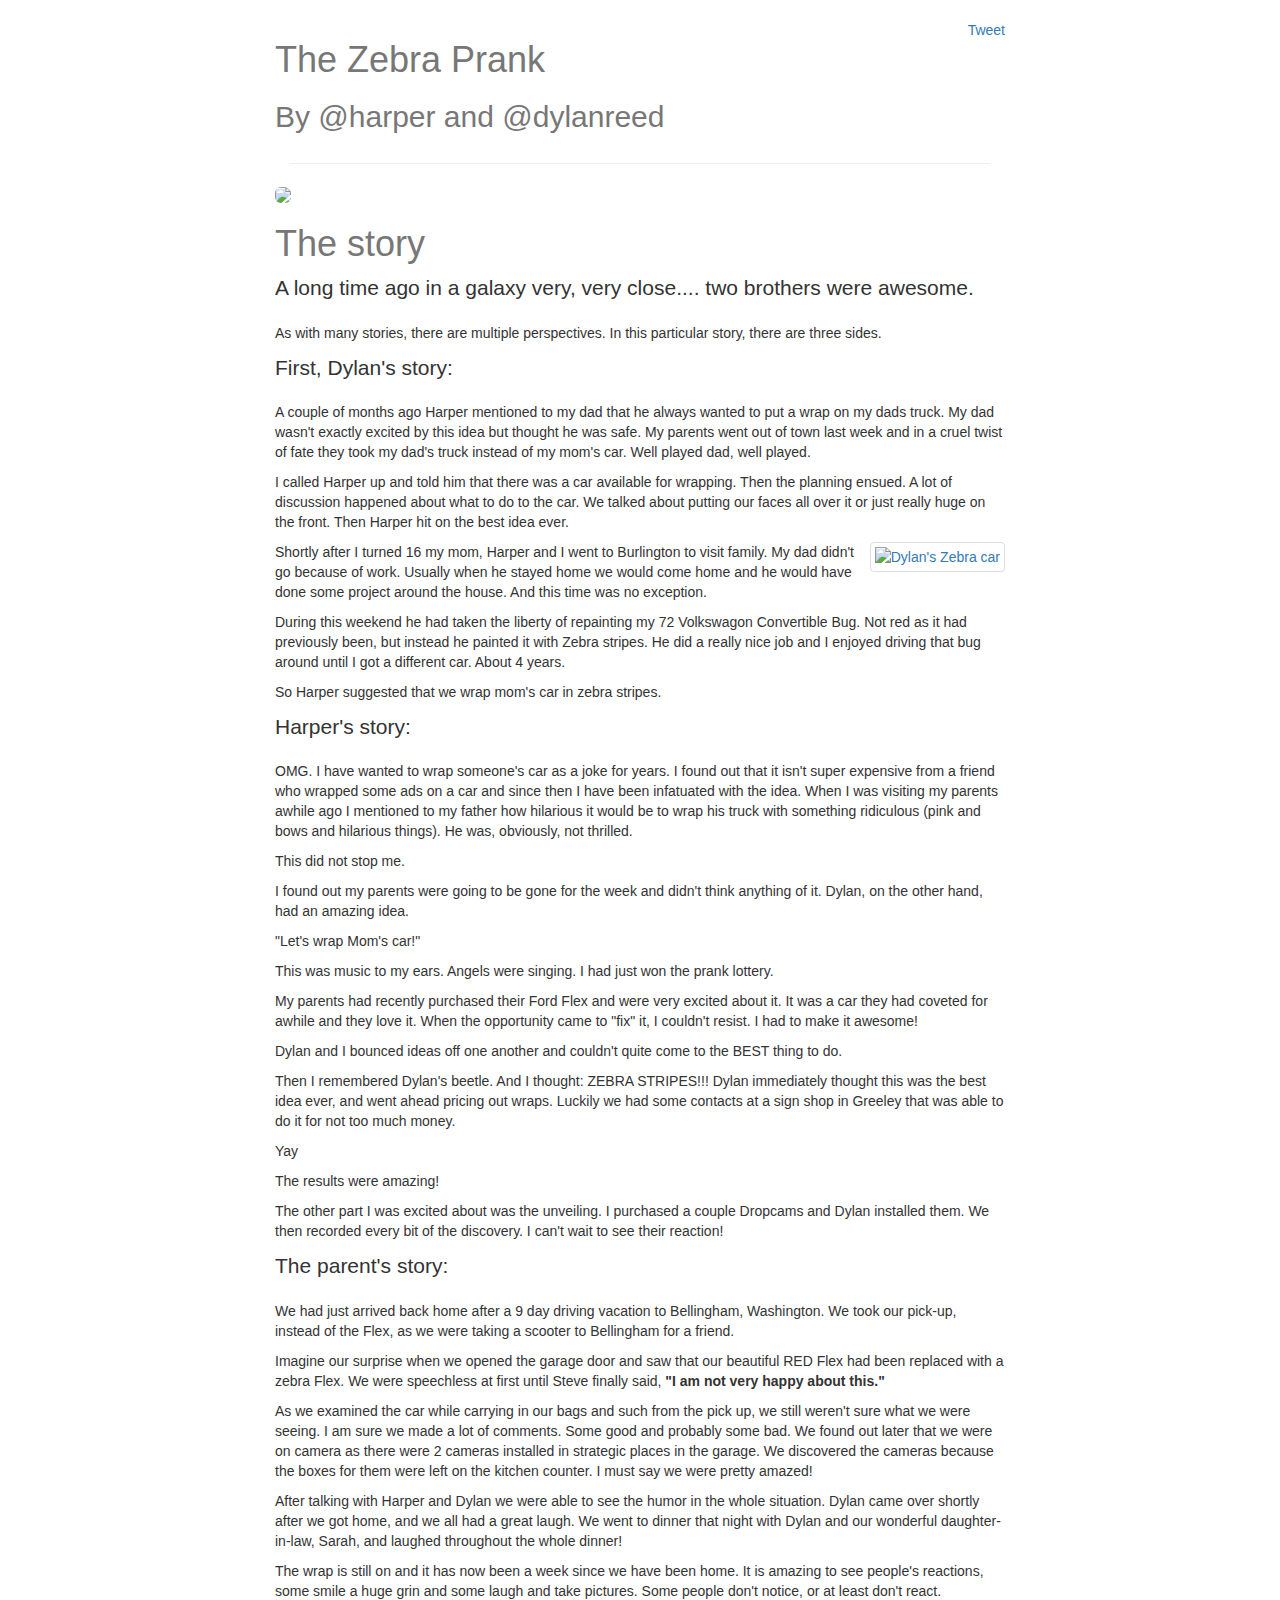
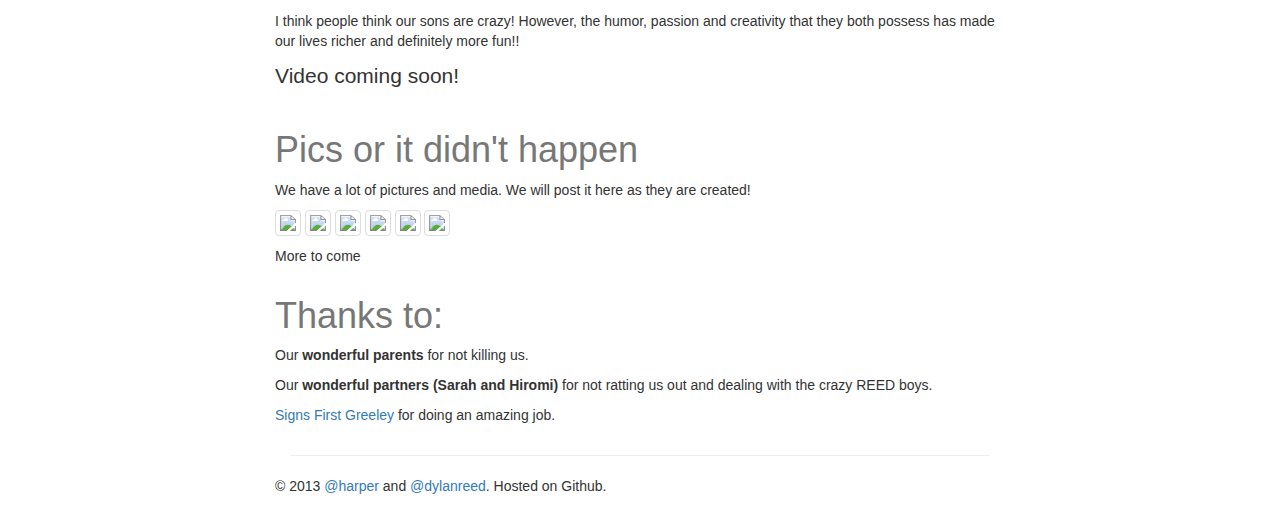
==== commit 3874aca2: "updated with my mom's side of the story" ====
--- a/index.html
+++ b/index.html
@@ -84,7 +84,7 @@
 
         <p>I think people think our sons are crazy!  However, the humor, passion and creativity that they both possess has made our lives richer and definitely more fun!!</p>
 
-        <p class="lead">Video coming soon!: </p>
+        <p class="lead">Video coming soon! </p>
 
 
       </div>
